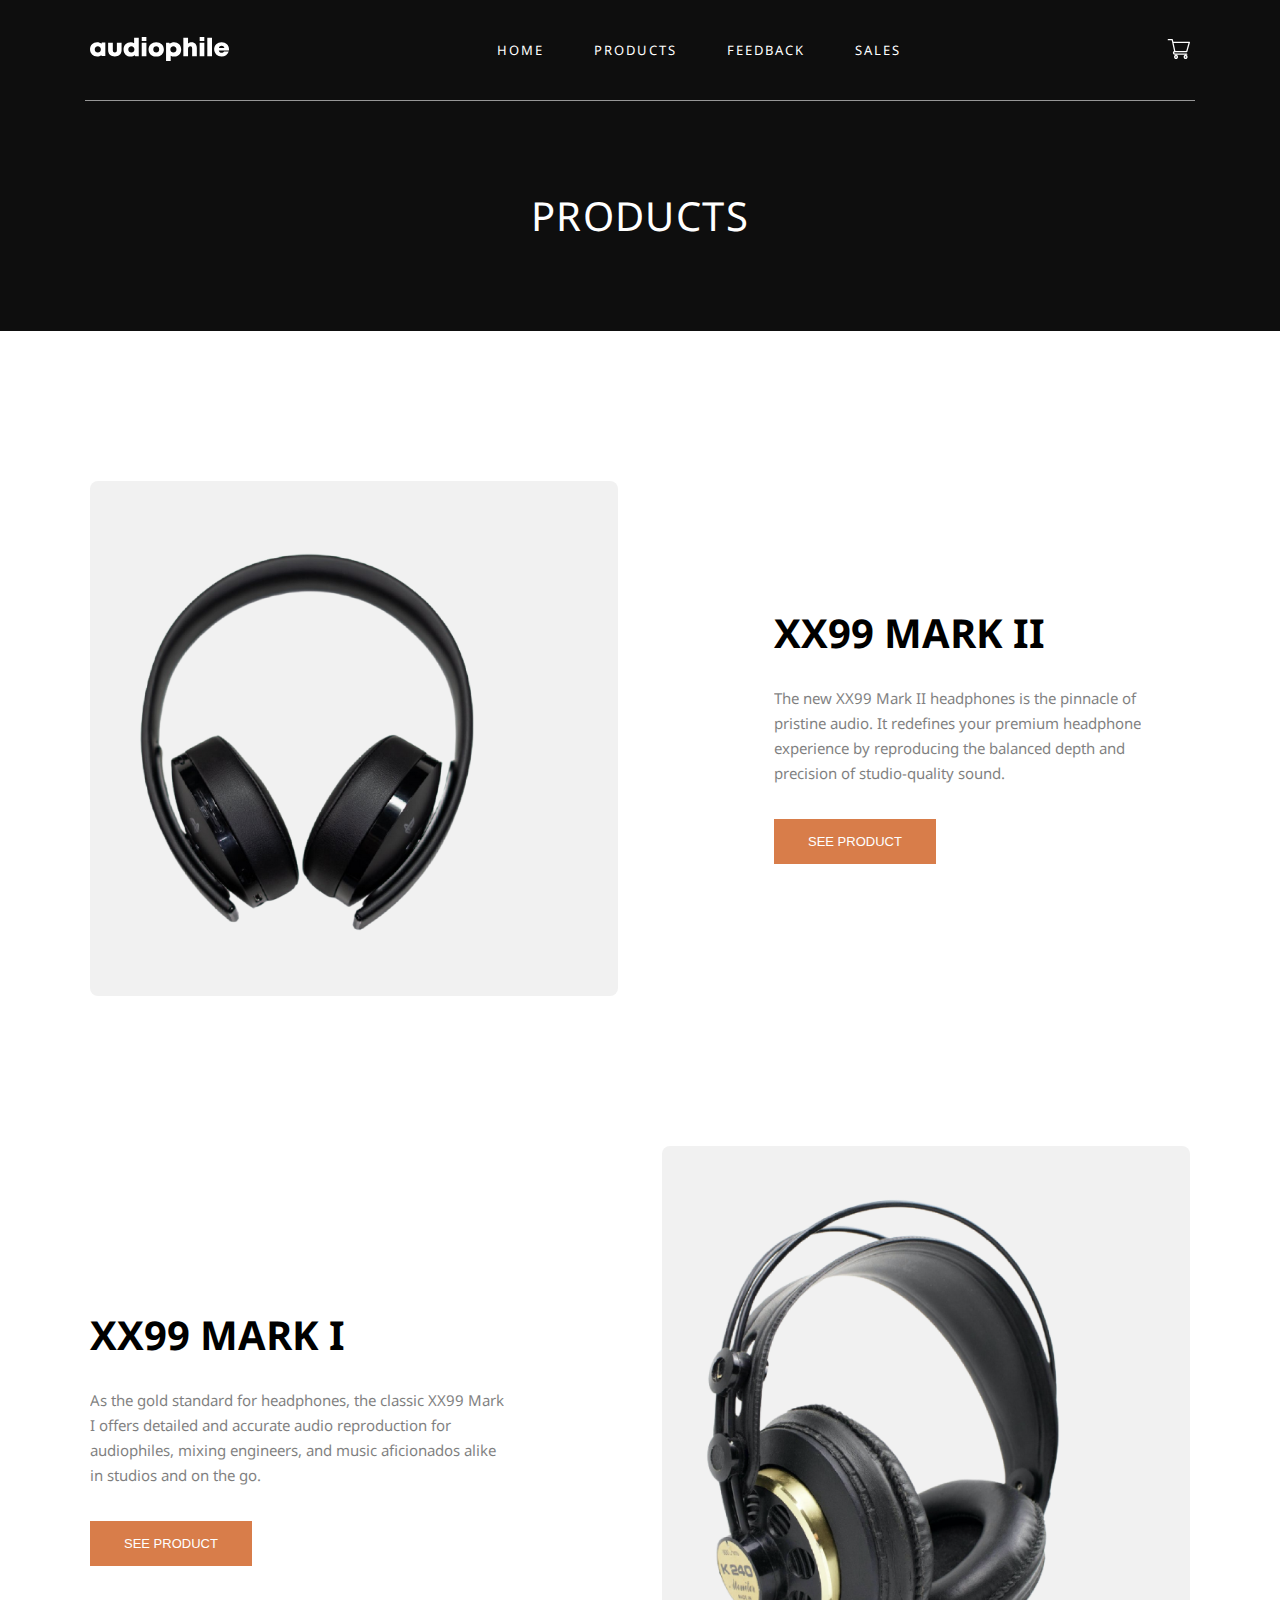
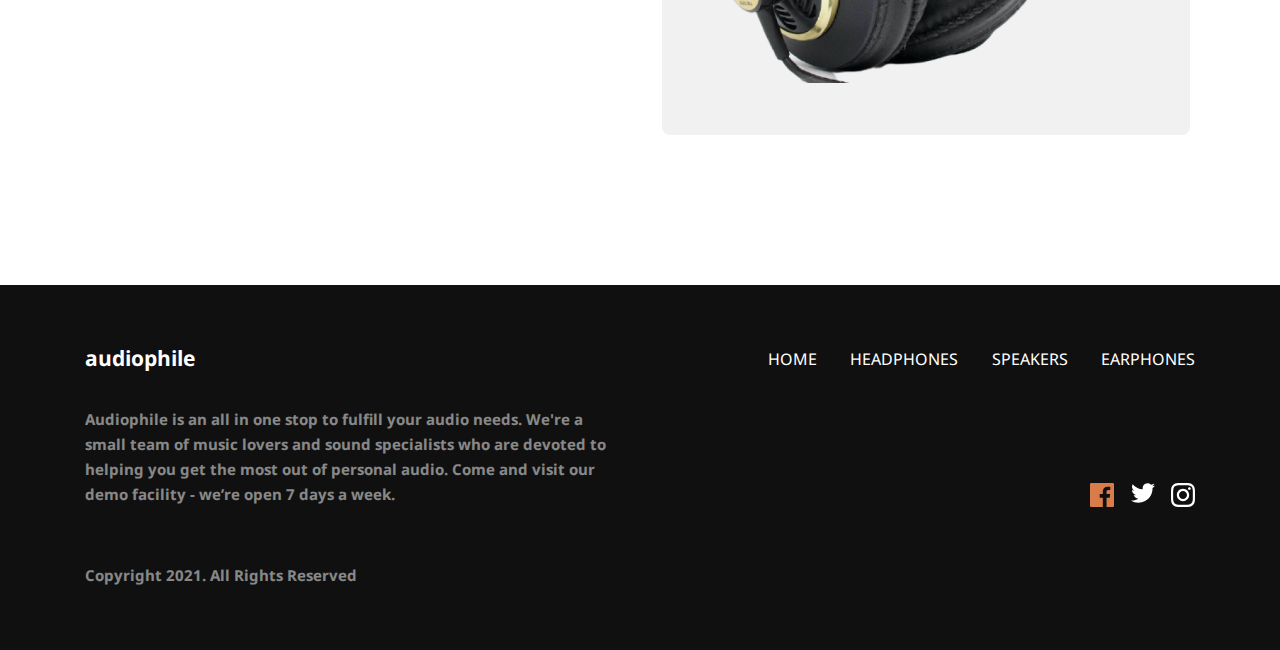
==== pages/products.html @ 80f0ccb7 "featcher/adding new html" ====
<!DOCTYPE html>
<html lang="en">
  <head>
    <meta charset="UTF-8" />
    <meta name="viewport" content="width=device-width, initial-scale=1.0" />
    <link rel="stylesheet" href="../styles/global.css" />

    <title>Document</title>
  </head>
  <body>
    <header>
      <div class="header_container">
        <div class="header_content">
          <div class="logo">
            <a href="#">
              <img src="../assets/svg/audiophile.svg" alt="logo" />
            </a>
          </div>
          <div class="navigation">
            <nav>
              <ul>
                <li><a href="index.html">HOME</a></li>
                <li><a href="#product">PRODUCTS</a></li>
                <li><a href="#">FEEDBACK</a></li>
                <li><a href="#">SALES</a></li>
              </ul>
            </nav>
          </div>
          <div class="cart">
            <a href="#">
              <img src="../assets/svg/Combined_Shape.svg" alt="cart" />
            </a>
          </div>
        </div>
      </div>
      <div class="underline"></div>
    </header>
    <main>
      <section class="titleContainer">
        <div class="titleContent">
          <h2>PRODUCTS</h2>
        </div>
      </section>
      <section class="productContainer">
        <div class="productContent">
          <div class="ProductList">
            <!-- <div class="productBox">
              <div class="imgTopDiv">
                <img src="../assets/png/mark2.png" alt="mark 2" />
              </div>
              <div class="topTextDiv">
                <h2 class="proh2">XX99 Mark II Headphones</h2>
                <p class="proP">
                  The new XX99 Mark II headphones is the pinnacle of pristine
                  audio. It redefines your premium headphone experience by
                  reproducing the balanced depth and precision of studio-quality
                  sound.
                </p>
                <button class="proButton">See Product</button>
              </div>
            </div> -->
          </div>
          <div class="pagination"></div>
        </div>
        <!-- <div class="topPro">
          <div class="imgTopDiv">
            <img src="../assets/png/mark2.png" alt="mark 2" />
          </div>
          <div class="topTextDiv">
            <h4 class="topProH4">NEW PRODUCT</h4>
            <h2 class="topProH2">XX99 Mark II Headphones</h2>
            <p class="topProP">
              The new XX99 Mark II headphones is the pinnacle of pristine audio.
              It redefines your premium headphone experience by reproducing the
              balanced depth and precision of studio-quality sound.
            </p>
            <button class="topProButton">See Product</button>
          </div>
        </div> -->
        <!-- <div class="bottomPro">
          <div class="imgBottomDiv">
            <img src="../assets/png/mark1.png" alt="mark 2" />
          </div>
          <div class="bottomTextDiv">
            <h4 class="bottomProH4">NEW PRODUCT</h4>
            <h2 class="bottomProH2">XX99 Mark II Headphones</h2>
            <p class="bottomProP">
              The new XX99 Mark II headphones is the pinnacle of pristine audio.
              It redefines your premium headphone experience by reproducing the
              balanced depth and precision of studio-quality sound.
            </p>
            <button class="bottomProButton">See Product</button>
          </div>
        </div> -->
      </section>
    </main>
    <footer>
      <div class="footer">
        <div class="footerNav">
          <h3>audiophile</h3>
          <nav>
            <ul>
              <li><a href="index.html">HOME</a></li>
              <li><a href="#">HEADPHONES</a></li>
              <li><a href="#">SPEAKERS</a></li>
              <li><a href="#">EARPHONES</a></li>
            </ul>
          </nav>
        </div>
        <div class="explanation">
          <div class="textAndLogos">
            <p>
              Audiophile is an all in one stop to fulfill your audio needs.
              We're a small team of music lovers and sound specialists who are
              devoted to helping you get the most out of personal audio. Come
              and visit our demo facility - we’re open 7 days a week.
            </p>
            <div class="socLogos">
              <div class="fbLogo">
                <img
                  src="../assets/svg/fb.svg"
                  alt="facebook logo"
                  class="fb"
                />
              </div>
              <div class="twitterLogo">
                <img src="../assets/svg/tw.svg" alt="twitter logo" class="tw" />
              </div>
              <div class="igLogo">
                <img
                  src="../assets/svg/ig.svg"
                  alt="instagram logo"
                  class="ig"
                />
              </div>
            </div>
          </div>
          <div class="copy">
            <h4>Copyright 2021. All Rights Reserved</h4>
          </div>
        </div>
      </div>
    </footer>
    <script src="../js/products.js"></script>
  </body>
</html>
---- styles/global.css ----
/* Global reset */
*,
*::before,
*::after {
  margin: 0;
  padding: 0;
  box-sizing: border-box;
}

html,
body,
div,
span,
applet,
object,
iframe,
h1,
h2,
h3,
h4,
h5,
h6,
p,
blockquote,
pre,
a,
abbr,
acronym,
address,
big,
cite,
code,
del,
dfn,
em,
img,
ins,
kbd,
q,
s,
samp,
small,
strike,
strong,
sub,
sup,
tt,
var,
b,
u,
i,
center,
dl,
dt,
dd,
ol,
ul,
li,
fieldset,
form,
label,
legend,
table,
caption,
tbody,
tfoot,
thead,
tr,
th,
td,
article,
aside,
canvas,
details,
embed,
figure,
figcaption,
footer,
header,
hgroup,
menu,
nav,
output,
ruby,
section,
summary,
time,
mark,
audio,
video {
  margin: 0;
  padding: 0;
  border: 0;
  font-size: 100%;
  font: inherit;
  vertical-align: baseline;
  text-decoration: none;
}

/* HTML5 display-role reset for older browsers */
article,
aside,
details,
figcaption,
figure,
footer,
header,
hgroup,
menu,
nav,
section {
  display: block;
}

body {
  line-height: 1;
}

ol,
ul {
  list-style: none;
}

blockquote,
q {
  quotes: none;
}

blockquote:before,
blockquote:after,
q:before,
q:after {
  content: "";
  content: none;
}

/* Global reset end */
@font-face {
  font-family: "Noto Sans Georgian";
  src: url("../../assets/fonts/NotoSans-VariableFont_wdth,wght.ttf");
}
body {
  font-family: "Noto Sans Georgian", sans-serif;
}

body header {
  background-color: #0e0e0e;
}
body header .header_container {
  max-width: 1440px;
  height: 100px;
  margin: 0 auto;
  display: flex;
  justify-content: center;
}
body header .header_container .header_content {
  max-width: 1100px;
  width: 100%;
  display: flex;
  justify-content: space-between;
  align-items: center;
}
body header .header_container .header_content .logo img {
  width: 140px;
}
body header .header_container .header_content .navigation nav ul {
  display: flex;
  align-items: center;
}
body header .header_container .header_content .navigation nav ul li {
  margin: 0px 25px;
}
body header .header_container .header_content .navigation nav ul li a {
  font-size: 13px;
  color: #ffffff;
  line-height: 25px;
  letter-spacing: 2px;
}
body header .header_container .header_content .cart a img {
  width: 23px;
}
body header .underline {
  max-width: 1110px;
  width: 100%;
  margin: 0 auto;
  background-color: #979797;
  height: 1px;
}

body main .hero_container {
  background-color: #0e0e0e;
}
body main .hero_container .hero_content {
  display: flex;
  align-items: center;
  justify-content: space-between;
  max-width: 1100px;
  width: 100%;
  margin: 0 auto;
}
body main .hero_container .hero_content .hero_text {
  width: 45%;
  display: flex;
  flex-direction: column;
  margin-right: 40px;
}
body main .hero_container .hero_content .hero_text .new_product h3 {
  color: #ffffff;
  font-size: 14px;
  letter-spacing: 10px;
}
body main .hero_container .hero_content .hero_text .product_name {
  margin: 24px 0px;
}
body main .hero_container .hero_content .hero_text .product_name h1 {
  font-size: 56px;
  color: #ffffff;
  letter-spacing: 2px;
  font-weight: bold;
}
body main .hero_container .hero_content .hero_text .product_desc p {
  color: #ffffff;
  font-size: 15px;
  line-height: 25px;
  max-width: 350px;
}
body main .hero_container .hero_content .hero_text .view_product {
  margin-top: 40px;
}
body main .hero_container .hero_content .hero_text .view_product button {
  font-size: 13px;
  color: #ffffff;
  border: none;
  padding: 15px 34px;
  background-color: #d87d4a;
}
body main .hero_container .hero_content .hero_img {
  width: 60%;
}
body main .hero_container .hero_content .hero_img img {
  width: 100%;
}
body main .categories_container {
  width: 1110px;
  height: 400px;
  margin: 0 auto;
  display: flex;
  justify-content: space-around;
  align-items: center;
  margin-top: 150px;
}
body main .categories_container .Card {
  width: 350px;
  height: 204px;
  background-color: #f1f1f1;
  border-radius: 8px;
  margin-top: 150px;
}
body main .categories_container .Card .Img {
  position: relative;
  top: -40%;
  left: 32%;
}
body main .categories_container .Card .Img img {
  height: 160px;
}
body main .categories_container .Card .alexaImg {
  left: 28%;
}
body main .categories_container .Card .H {
  text-align: center;
  font-size: 18px;
  font-weight: 700;
  line-height: 24.59px;
  letter-spacing: 1.2px;
  position: relative;
  top: -22%;
}
body main .categories_container .Card .Link {
  font-size: 13px;
  font-weight: 700;
  line-height: 17.76px;
  letter-spacing: 1px;
  text-align: center;
  position: relative;
  bottom: 15%;
}
body main .categories_container .Card .Arrow {
  position: relative;
  width: 5px;
  height: 10px;
  bottom: 23%;
  right: -58%;
}
body main .add {
  width: 1110px;
  height: 588px;
  display: flex;
  margin: 0 auto;
  margin-top: 120px;
  justify-content: space-between;
}
body main .add .wholeText {
  width: 540px;
  height: 588px;
  display: flex;
  flex-direction: column;
  justify-content: center;
}
body main .add .wholeText .text {
  font-size: 40px;
  font-weight: 700;
  line-height: 44px;
  letter-spacing: 1.4px;
  text-align: left;
}
body main .add .wholeText .text .best {
  color: #d87d4a;
}
body main .add .wholeText .bigP {
  font-size: 15px;
  font-weight: 700;
  line-height: 25px;
  text-align: left;
  margin-top: 32px;
}
body main .add .addImg {
  width: 540px;
  height: 588px;
}
body main .feedbacks {
  width: 1110px;
  height: 351px;
  margin: 0 auto;
  margin-top: 120px;
}
body main .feedbacks .title {
  width: 1110px;
  height: 58px;
  display: flex;
  align-items: center;
  justify-content: space-between;
  margin-bottom: 53px;
}
body main .feedbacks .title .swiper_nav {
  display: flex;
}
body main .feedbacks .title .swiper_nav .button-prev img {
  margin-right: 10px;
}
body main .feedbacks .title h2 {
  font-size: 48px;
  font-weight: 700;
  line-height: 57.6px;
  text-align: left;
}
body main .feedbacks .swiper {
  width: 100%;
}
body main .feedbacks .swiper .swiper-wrapper {
  width: 100%;
  margin: 0 auto;
  height: 250px;
}
body main .feedbacks .swiper .swiper-wrapper .swiper-slide .Feed {
  width: 358.06px;
  height: 240px;
  padding: 28px 32px 28px 32px;
  border-radius: 20px;
  border: 1px solid rgba(0, 0, 0, 0.1019607843);
  font-size: 16px;
  text-align: left;
  display: flex;
  flex-direction: column;
  justify-content: space-around;
}
body main .feedbacks .swiper .swiper-wrapper .swiper-slide .Feed .names {
  display: flex;
}
body main .feedbacks .swiper .swiper-wrapper .swiper-slide .Feed .names h4 {
  font-size: 20px;
  font-weight: 700;
  line-height: 22px;
  color: #000000;
}
body main .feedbacks .swiper .swiper-wrapper .swiper-slide .Feed .names img {
  position: relative;
  bottom: 5%;
  left: 1%;
}
body main .feedbacks .swiper .swiper-wrapper .swiper-slide .Feed .feedsTexts {
  color: rgba(0, 0, 0, 0.6);
}
body main .saleSection {
  width: 1110px;
  height: 312px;
  margin: 0 auto;
  margin-top: 120px;
  margin-bottom: 256px;
}
body main .saleSection .summerSale .saleTitle {
  font-size: 48px;
  font-weight: 900;
  line-height: 65.28px;
  text-align: left;
  color: #000000;
  margin-bottom: 48px;
}
body main .saleSection .summerSale .countdown {
  display: flex;
  justify-content: space-between;
  height: 199px;
  width: 1110px;
}
body main .saleSection .summerSale .countdown .count {
  display: flex;
  flex-direction: column;
  justify-content: center;
  width: 252px;
  height: 199px;
  border-radius: 22px;
  background-color: #101010;
  color: #ffffff;
}
body main .saleSection .summerSale .countdown .count h3 {
  font-size: 64px;
  font-weight: 900;
  line-height: 96px;
  text-align: center;
}
body main .saleSection .summerSale .countdown .count h5 {
  font-size: 16px;
  font-weight: 300;
  line-height: 24px;
  text-align: center;
}

body footer {
  background-color: #101010;
  width: 100%;
  height: 365px;
  display: flex;
  align-items: center;
}
body footer .footer {
  width: 1110px;
  height: 242px;
  background-color: #101010;
  margin: 0 auto;
}
body footer .footer .footerNav {
  width: 1110px;
  height: 25px;
  color: #ffffff;
  display: flex;
  align-items: center;
  justify-content: space-between;
}
body footer .footer .footerNav h3 {
  font-size: 21px;
  font-weight: 700;
}
body footer .footer .footerNav nav {
  width: 427px;
}
body footer .footer .footerNav nav ul {
  display: flex;
  justify-content: space-between;
}
body footer .footer .footerNav nav ul li a {
  color: #ffffff;
}
body footer .footer .explanation {
  font-size: 15px;
  font-weight: 700;
  line-height: 25px;
  text-align: left;
  color: #ffffff;
}
body footer .footer .explanation .textAndLogos {
  display: flex;
  justify-content: space-between;
  align-items: flex-end;
  margin-top: 36px;
  margin-bottom: 56px;
}
body footer .footer .explanation .textAndLogos p {
  width: 540px;
  height: 100px;
  opacity: 0.5;
}
body footer .footer .explanation .textAndLogos .socLogos {
  width: 105px;
  height: 24px;
  display: flex;
  justify-content: space-between;
}
body footer .footer .explanation .textAndLogos .socLogos .fbLogo .fb {
  fill: #ffffff;
}
body footer .footer .explanation .copy {
  opacity: 0.5;
}

body main .titleContainer {
  background-color: #0e0e0e;
}
body main .titleContainer .titleContent {
  display: flex;
  justify-content: center;
  align-items: center;
  padding: 95px 0px;
}
body main .titleContainer .titleContent h2 {
  color: #ffffff;
  font-size: 40px;
  letter-spacing: 1.4px;
}
body main .productContainer {
  max-width: 1440px;
  margin: 150px auto;
}
body main .productContainer .productContent {
  max-width: 1100px;
  margin: 0 auto;
}
body main .productContainer .productContent .ProductList .productBox {
  display: flex;
  justify-content: space-between;
  align-items: center;
}
body main .productContainer .productContent .ProductList .productBox:not(:last-child) {
  margin-bottom: 150px;
}
body main .productContainer .productContent .ProductList .productBox:last-child {
  flex-direction: row-reverse;
}
body main .productContainer .productContent .ProductList .productBox .imgTopDiv {
  flex: 0.45;
  background-color: #f1f1f1;
  border-radius: 8px;
  padding: 50px 30px;
  width: 100%;
}
body main .productContainer .productContent .ProductList .productBox .imgTopDiv img {
  width: 80%;
}
body main .productContainer .productContent .ProductList .productBox .topTextDiv {
  flex: 0.4;
}
body main .productContainer .productContent .ProductList .productBox .topTextDiv .proh2 {
  font-size: 40px;
  color: #000000;
  text-transform: uppercase;
  font-weight: bold;
}
body main .productContainer .productContent .ProductList .productBox .topTextDiv .proP {
  font-size: 15px;
  color: #000000;
  opacity: 0.5;
  line-height: 25px;
  margin: 33px 0px;
}
body main .productContainer .productContent .ProductList .productBox .topTextDiv .proButton {
  font-size: 13px;
  color: #ffffff;
  border: none;
  padding: 15px 34px;
  background-color: #d87d4a;
  transition: 250ms;
}
body main .productContainer .productContent .ProductList .productBox .topTextDiv .proButton:hover {
  background-color: #fbafb5;
  transition: 250ms;
}
body main .productContainer .productContent .pagination {
  width: 100%;
  margin-top: 100px;
}
body main .productContainer .productContent .pagination button {
  display: flex;
  align-items: center;
  justify-content: center;
  border: 1px solid #000000;
  border-radius: 4px;
  width: 32px;
  height: 32px;
  background-color: transparent;
  transition: 300ms;
}
body main .productContainer .productContent .pagination button:hover {
  border-color: #d87d4a;
  transition: 300ms;
}
body main .productContainer .productContent .pagination button:hover svg path {
  fill: #d87d4a;
  transition: 300ms;
}
body main .productContainer .productContent .pagination button:disabled {
  border-color: #f1f1f1;
}
body main .productContainer .productContent .pagination button:disabled svg path {
  fill: #f1f1f1;
}
body main .productContainer .productContent .pagination button svg {
  display: flex;
}
body main .productContainer .productContent .pagination button svg path {
  transition: 300ms;
}
body main .productContainer .productContent .pagination #prevButton {
  margin-right: 50px;
}/*# sourceMappingURL=global.css.map */
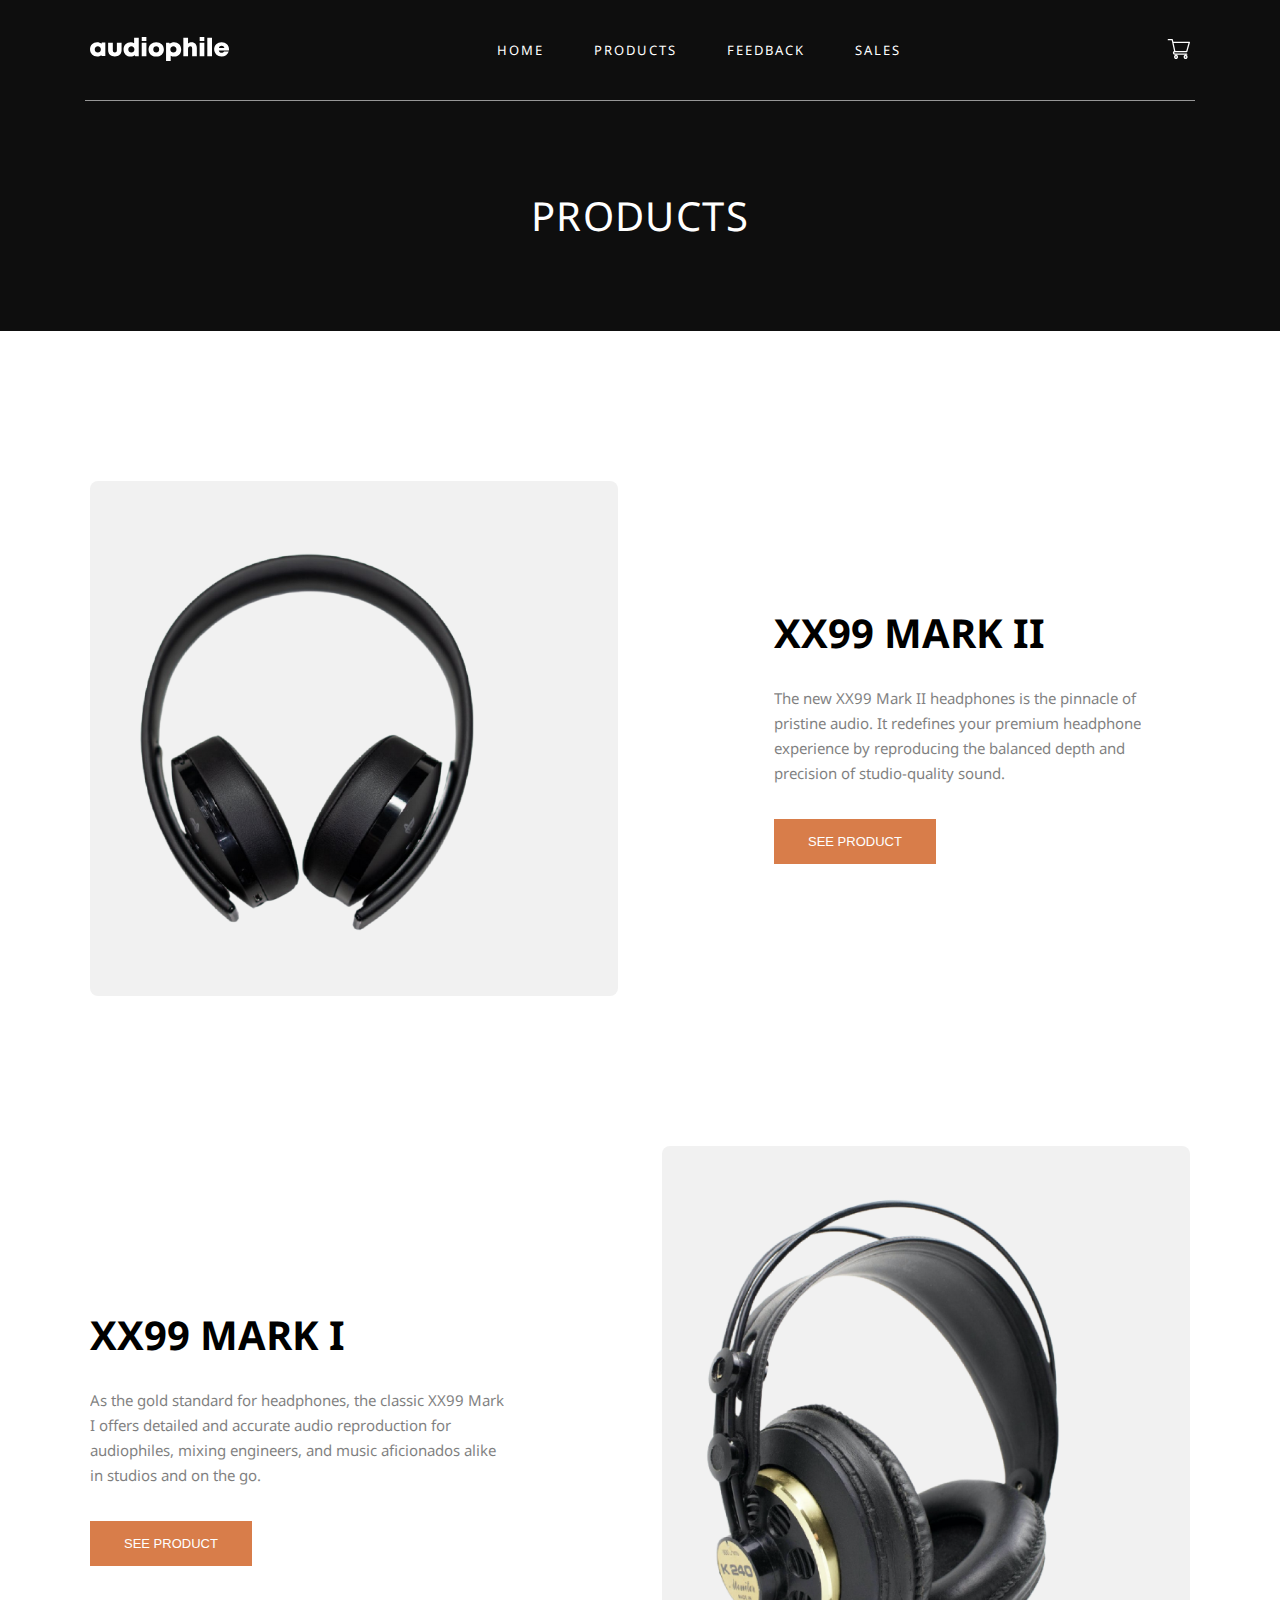
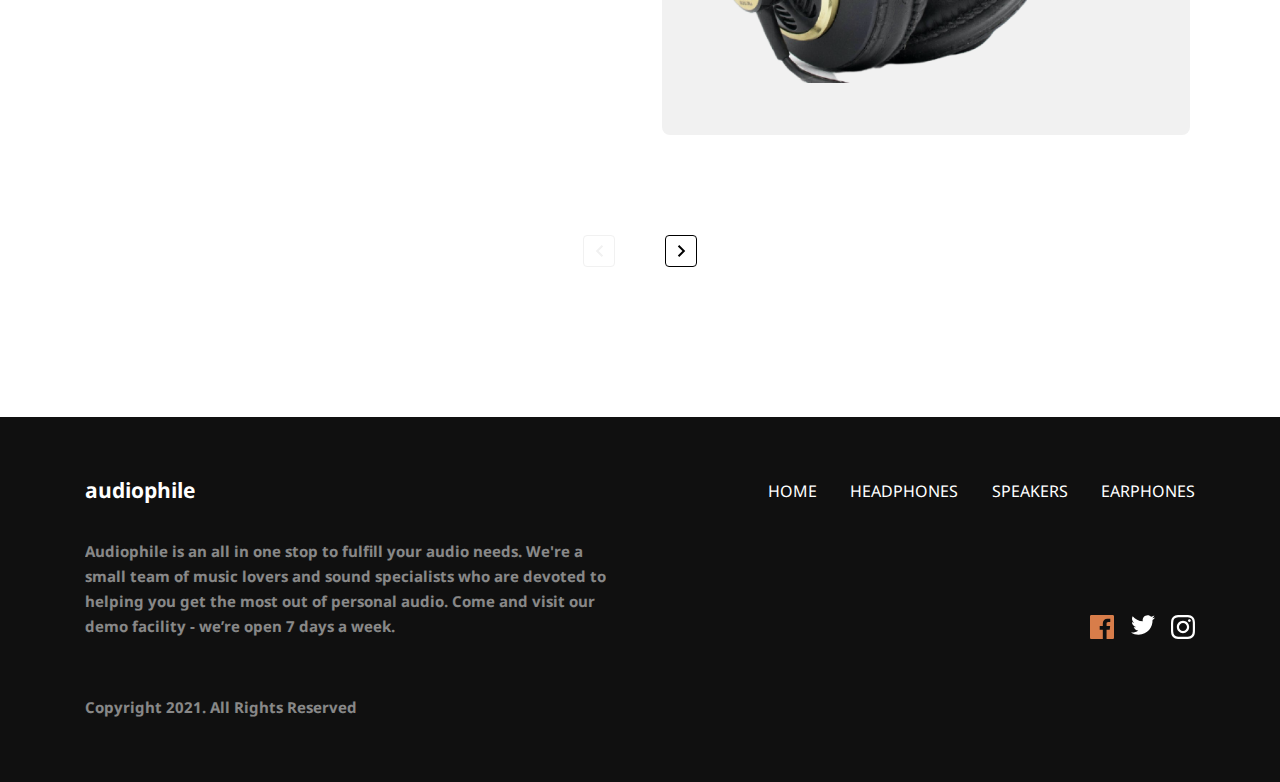
==== commit c0e722d3: "featcher/added pagination" ====
--- a/pages/products.html
+++ b/pages/products.html
@@ -19,7 +19,7 @@
           <div class="navigation">
             <nav>
               <ul>
-                <li><a href="index.html">HOME</a></li>
+                <li><a href="../index.html">HOME</a></li>
                 <li><a href="#product">PRODUCTS</a></li>
                 <li><a href="#">FEEDBACK</a></li>
                 <li><a href="#">SALES</a></li>
@@ -60,7 +60,36 @@
               </div>
             </div> -->
           </div>
-          <div class="pagination"></div>
+          <div class="pagination">
+            <button id="prevBtn">
+              <svg
+                width="9"
+                height="12"
+                viewBox="0 0 9 12"
+                fill="none"
+                xmlns="http://www.w3.org/2000/svg"
+              >
+                <path
+                  d="M8.16016 1.41L3.58016 6L8.16016 10.59L6.75016 12L0.750156 6L6.75016 0L8.16016 1.41Z"
+                  fill="black"
+                />
+              </svg>
+            </button>
+            <button id="nextBtn">
+              <svg
+                width="9"
+                height="12"
+                viewBox="0 0 9 12"
+                fill="none"
+                xmlns="http://www.w3.org/2000/svg"
+              >
+                <path
+                  d="M0.839844 1.41L5.41984 6L0.839844 10.59L2.24984 12L8.24984 6L2.24984 0L0.839844 1.41Z"
+                  fill="black"
+                />
+              </svg>
+            </button>
+          </div>
         </div>
         <!-- <div class="topPro">
           <div class="imgTopDiv">
--- a/styles/global.css
+++ b/styles/global.css
@@ -135,6 +135,10 @@
 }
 
 /* Global reset end */
+html {
+  scroll-behavior: smooth;
+}
+
 @font-face {
   font-family: "Noto Sans Georgian";
   src: url("../../assets/fonts/NotoSans-VariableFont_wdth,wght.ttf");
@@ -576,6 +580,8 @@
 body main .productContainer .productContent .pagination {
   width: 100%;
   margin-top: 100px;
+  display: flex;
+  justify-content: center;
 }
 body main .productContainer .productContent .pagination button {
   display: flex;
@@ -608,6 +614,6 @@
 body main .productContainer .productContent .pagination button svg path {
   transition: 300ms;
 }
-body main .productContainer .productContent .pagination #prevButton {
+body main .productContainer .productContent .pagination #prevBtn {
   margin-right: 50px;
 }/*# sourceMappingURL=global.css.map */